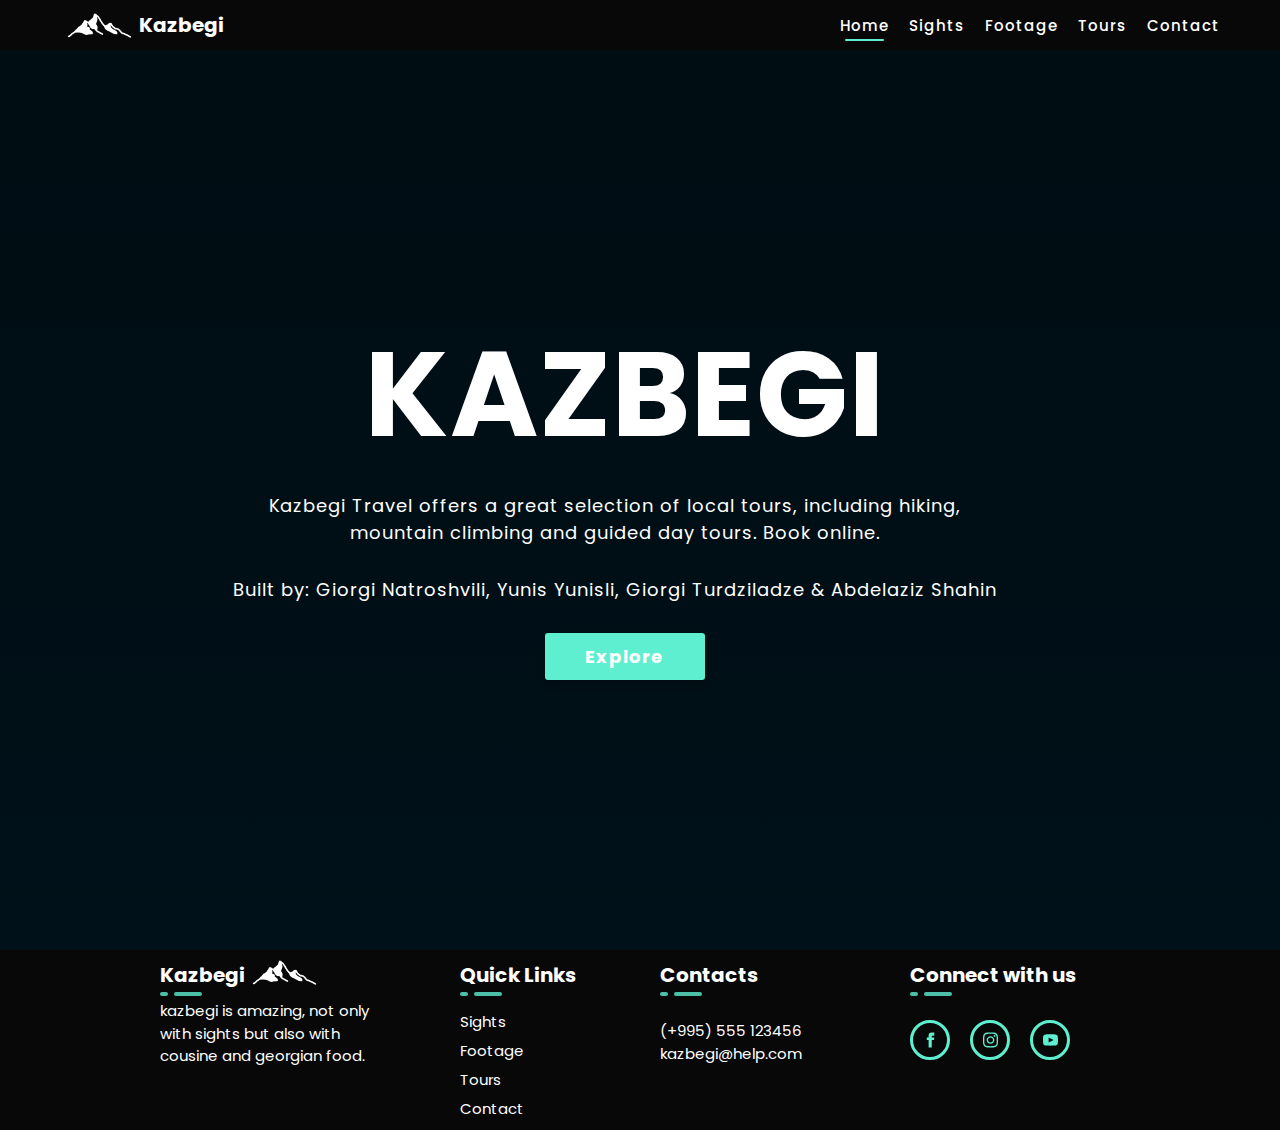
==== index.html @ eb4e68d3 "accesibility fixes" ====
<!DOCTYPE html>
<html lang="en">

<head>
    <meta charset="UTF-8">
    <meta http-equiv="X-UA-Compatible" content="IE=edge">
    <meta name="viewport" content="width=device-width, initial-scale=1.0">
    <title>Kazbegi Travel</title>
    <link rel="shortcut icon" href="public/images/logo/mountain-fav.png" type="image/x-icon">
    <link rel="preconnect" href="https://fonts.googleapis.com">
    <link rel="preconnect" href="https://fonts.gstatic.com" crossorigin>
    <link
        href="https://fonts.googleapis.com/css2?family=Dosis:wght@800&family=Poppins:wght@400;500;600;700&display=swap"
        rel="stylesheet">
    <!-- css  -->
    <link rel="stylesheet" href="public/sass/style.css">

</head>

<body>
    <div id="preloader">
    </div>

    <header class="primary-header">
        <div class="left-part">
            <a href="index.html">
                <img src="public/images/logo/mountain.png" alt="Kazbegi Logo" />
                <div class="logo">
                    <h1>Kazbegi</h1>
                </div>
            </a>
        </div>
        <div class="right-part">
            <div class="navbar" role="navigation">
                <ul>
                    <li><a class="active" href="index.html">Home</a></li>
                    <li><a href="sights.html">Sights</a></li>
                    <li><a href="footage.html">Footage</a></li>
                    <li><a href="tours.html">Tours</a></li>
                    <li><a href="contact.html">Contact</a></li>
                </ul>
            </div>
            <div class="ham-menu">
                <div class="line line-1"></div>
                <div class="line line-2"></div>
                <div class="line line-3"></div>
            </div>
        </div>
    </header>

    <main>
        <section class="banner" id="banner">
            <div class="banner-text">
                <h1>Kazbegi</h1>
                <p>Kazbegi Travel offers a great selection of local tours, including hiking, mountain climbing and
                    guided day
                    tours. Book online.</p>
                <p>Built by: Giorgi Natroshvili, Yunis Yunisli, Giorgi Turdziladze & Abdelaziz Shahin</p>
                <a href="sights.html" class="btn btn-get"><span>Explore</span></a>
            </div>
        </section>
    </main>

    <footer class="hcard">
        <div class="main-container">
          <div class="heading-foo org">
            <span>
              <h1>Kazbegi</h1>
              <img src="public/images/logo/mountain.png" alt="" />
            </span>
            <p>
              Kazbegi is amazing, not only with sights but also with cousine and
              Georgian food.
            </p>
          </div>
          <div class="social-media">
            <h1>Connect with us</h1>
            <ul>
              <li>
                <svg
                  xmlns="http://www.w3.org/2000/svg"
                  width="24"
                  height="24"
                  viewBox="0 0 24 24"
                  class="fill"
                >
                  <path
                    d="M9 8h-3v4h3v12h5v-12h3.642l.358-4h-4v-1.667c0-.955.192-1.333 1.115-1.333h2.885v-5h-3.808c-3.596 0-5.192 1.583-5.192 4.615v3.385z"
                  />
                </svg>
              </li>
              <li>
                <svg
                  xmlns="http://www.w3.org/2000/svg"
                  width="24"
                  height="24"
                  viewBox="0 0 24 24"
                  class="fill"
                >
                  <path
                    d="M12 2.163c3.204 0 3.584.012 4.85.07 3.252.148 4.771 1.691 4.919 4.919.058 1.265.069 1.645.069 4.849 0 3.205-.012 3.584-.069 4.849-.149 3.225-1.664 4.771-4.919 4.919-1.266.058-1.644.07-4.85.07-3.204 0-3.584-.012-4.849-.07-3.26-.149-4.771-1.699-4.919-4.92-.058-1.265-.07-1.644-.07-4.849 0-3.204.013-3.583.07-4.849.149-3.227 1.664-4.771 4.919-4.919 1.266-.057 1.645-.069 4.849-.069zm0-2.163c-3.259 0-3.667.014-4.947.072-4.358.2-6.78 2.618-6.98 6.98-.059 1.281-.073 1.689-.073 4.948 0 3.259.014 3.668.072 4.948.2 4.358 2.618 6.78 6.98 6.98 1.281.058 1.689.072 4.948.072 3.259 0 3.668-.014 4.948-.072 4.354-.2 6.782-2.618 6.979-6.98.059-1.28.073-1.689.073-4.948 0-3.259-.014-3.667-.072-4.947-.196-4.354-2.617-6.78-6.979-6.98-1.281-.059-1.69-.073-4.949-.073zm0 5.838c-3.403 0-6.162 2.759-6.162 6.162s2.759 6.163 6.162 6.163 6.162-2.759 6.162-6.163c0-3.403-2.759-6.162-6.162-6.162zm0 10.162c-2.209 0-4-1.79-4-4 0-2.209 1.791-4 4-4s4 1.791 4 4c0 2.21-1.791 4-4 4zm6.406-11.845c-.796 0-1.441.645-1.441 1.44s.645 1.44 1.441 1.44c.795 0 1.439-.645 1.439-1.44s-.644-1.44-1.439-1.44z"
                  />
                </svg>
              </li>
              <li>
                <svg
                  xmlns="http://www.w3.org/2000/svg"
                  width="24"
                  height="24"
                  viewBox="0 0 24 24"
                  class="fill"
                >
                  <path
                    d="M19.615 3.184c-3.604-.246-11.631-.245-15.23 0-3.897.266-4.356 2.62-4.385 8.816.029 6.185.484 8.549 4.385 8.816 3.6.245 11.626.246 15.23 0 3.897-.266 4.356-2.62 4.385-8.816-.029-6.185-.484-8.549-4.385-8.816zm-10.615 12.816v-8l8 3.993-8 4.007z"
                  />
                </svg>
              </li>
            </ul>
          </div>
          <div class="main">
            <h1>Quick Links</h1>
            <ul>
              <li><a href="sights.html">Sights</a></li>
              <li><a href="footage.html">Footage</a></li>
              <li><a href="tours.html">Tours</a></li>
              <li><a href="contact.html">Contact</a></li>
            </ul>
          </div>
          <div class="contact-info">
            <h1>Contacts</h1>
            <div class="contact-info-text">
              <p>(+995) 555 123456</p>
              <p>kazbegi@help.com</p>
            </div>
          </div>
        </div>
      </footer>

    <script src="public/js/main.js"></script>
</body>

</html>
---- public/sass/style.css ----
*,
*::after,
*::before {
  box-sizing: border-box;
  margin: 0;
  padding: 0;
  transition: all 280ms ease-in-out;
}

html {
  font-size: 62.5%;
  scroll-behavior: smooth;
}

::-webkit-scrollbar {
  width: 1rem;
}

::-webkit-scrollbar-track {
  background-color: hsl(198, 100%, 6%);
}

::-webkit-scrollbar-thumb {
  border: 2px solid hsl(198, 100%, 6%);
  border-radius: 50px;
  background-color: hsl(167, 82%, 65%);
}

body {
  font-family: "Poppins", sans-serif;
  background-color: hsl(198, 100%, 6%);
}

a,
a:visited,
a:active {
  text-decoration: none;
  color: hsl(0, 0%, 100%);
}

li {
  list-style: none;
}

#preloadder {
  position: fixed;
  top: 0;
  left: 0;
  width: 100%;
  height: 100%;
  overflow: hidden;
  background-color: hsl(0, 0%, 100%);
  display: flex;
  align-items: center;
  justify-content: center;
  background-image: url(../images/preloadder/loader.gif);
  background-position: center;
  background-repeat: no-repeat;
  background-size: 35%;
  z-index: 99999;
}

.btn {
  color: hsl(0, 0%, 100%);
  font-size: 1.8rem;
  display: flex;
  align-items: center;
  justify-content: center;
  flex-direction: row;
  gap: 0.5rem;
  background-color: hsl(167, 82%, 65%);
  padding: 1rem 2rem;
  border-radius: 3px;
  box-shadow: rgba(0, 0, 0, 0.24) 0px 3px 8px;
  overflow: hidden;
}
.btn span {
  color: hsl(0, 0%, 100%);
  font-weight: 700;
  letter-spacing: 1.2px;
  flex-wrap: nowrap;
}
.btn svg {
  color: hsl(0, 0%, 100%);
  width: 20px;
}
.btn:hover, .btn:visited {
  color: hsl(0, 0%, 100%);
}
.btn:hover span, .btn:visited span {
  transform: translateX(15px);
}
.btn:hover svg, .btn:visited svg {
  transform: translateX(600px);
}

.main-container {
  margin: 2rem auto;
  max-width: 1000px;
}

.main-text {
  max-width: 1000px;
  margin: 2rem auto;
  text-align: center;
  color: hsl(0, 0%, 100%);
}
.main-text h1 {
  font-size: 4rem;
  letter-spacing: 1.5px;
  margin-bottom: 2rem;
}
.main-text h1 span {
  color: hsl(167, 82%, 65%);
}
.main-text p {
  display: inline-block;
  font-size: 1.3rem;
  letter-spacing: 1px;
  position: relative;
  max-width: 80%;
  opacity: 70%;
}
.main-text p::before {
  content: "";
  position: absolute;
  top: 50%;
  left: -15px;
  transform: translateY(-50%) rotate(-45deg);
  width: 10px;
  height: 10px;
  border-radius: 50px;
  opacity: 20%;
  background-color: hsl(167, 82%, 65%);
}
.main-text p::after {
  content: "";
  position: absolute;
  top: 50%;
  right: -15px;
  transform: translateY(-50%) rotate(-45deg);
  width: 10px;
  height: 10px;
  border-radius: 50px;
  opacity: 20%;
  background-color: hsl(167, 82%, 65%);
}

.grid {
  display: grid;
}
.grid-2 {
  grid-template-columns: 1fr 1fr;
}
.grid-3 {
  grid-template-columns: 1fr 1fr 1fr;
}

.overlay1 {
  position: absolute;
  top: 0;
  left: 0;
  background: linear-gradient(rgb(0, 23, 33), transparent);
  width: 100%;
  height: 50px;
}

.overlay2 {
  position: absolute;
  bottom: 0;
  left: 0;
  background: linear-gradient(transparent, rgb(0, 23, 33));
  width: 100%;
  height: 50px;
}

.image-box {
  cursor: pointer;
  position: relative;
  z-index: -1;
  height: 450px;
  overflow: hidden;
  border-radius: 15px;
  box-shadow: rgba(0, 0, 0, 0.16) 0px 3px 6px, rgba(0, 0, 0, 0.23) 0px 3px 6px;
}
.image-box img {
  object-fit: cover;
  width: 100%;
  height: 100%;
}
.image-box .overlay {
  position: absolute;
  top: 0;
  left: 0;
  background-color: hsl(0, 0%, 10%);
  width: 100%;
  height: 100%;
  opacity: 60%;
}
.image-box-text {
  position: absolute;
  bottom: 10px;
  left: 15px;
}
.image-box-text h2 {
  font-size: 3rem;
  color: hsl(0, 0%, 100%);
  opacity: 80%;
}
.image-box-text p {
  font-size: 1.5rem;
  font-weight: 500;
  color: hsl(0, 0%, 100%);
  opacity: 80%;
}

.primary-header {
  position: sticky;
  top: 0;
  left: 0;
  width: 100%;
  display: flex;
  justify-content: space-between;
  align-items: center;
  background-color: hsl(0, 0%, 3%);
  color: hsl(0, 0%, 100%);
  padding: 1rem 2rem;
  z-index: 9999;
}
.primary-header .left-part,
.primary-header .left-part a {
  display: flex;
  flex-direction: row;
  align-items: center;
  cursor: pointer;
}
.primary-header .left-part img,
.primary-header .left-part a img {
  height: 25px;
  filter: grayscale(1) invert(1);
}
.primary-header .left-part .logo,
.primary-header .left-part a .logo {
  display: none;
}
.primary-header .left-part .logo h1,
.primary-header .left-part a .logo h1 {
  font-family: "Poppins", sans-serif;
  font-size: 2rem;
}
.primary-header .right-part .navbar {
  opacity: 0;
  position: absolute;
  top: -500px;
  right: 0;
  display: flex;
  flex-direction: column;
  width: 70%;
  gap: 1.5rem;
  letter-spacing: 1px;
  background-color: hsl(0, 0%, 10%);
  box-shadow: rgba(0, 0, 0, 0.3) 0px 19px 38px, rgba(0, 0, 0, 0.22) 0px 15px 12px;
  padding: 1rem;
}
.primary-header .right-part .navbar ul {
  display: flex;
  align-items: center;
  gap: 2rem;
  flex-direction: column;
}
.primary-header .right-part .navbar ul li {
  position: relative;
}
.primary-header .right-part .navbar ul li a {
  color: hsl(0, 0%, 100%);
  font-size: 2rem;
  font-weight: 500;
}
.primary-header .right-part .navbar ul li a:hover {
  color: hsl(167, 82%, 65%);
}
.primary-header .right-part .navbar ul li a.active::after {
  content: "";
  display: block;
  position: absolute;
  width: calc(100% - 10px);
  border-radius: 2px;
  left: 5px;
  bottom: -4px;
  height: 2px;
  background-color: hsl(167, 82%, 65%);
}
.primary-header .right-part .navbar.active {
  opacity: 1;
  top: 50px;
}
.primary-header .right-part .ham-menu {
  display: flex;
  flex-direction: column;
  justify-content: center;
  align-items: center;
  gap: 0.5rem;
  cursor: pointer;
}
.primary-header .right-part .ham-menu .line {
  width: 35px;
  height: 0.6rem;
  background-color: hsl(0, 0%, 100%);
  border-radius: 5px;
}
.primary-header .right-part .ham-menu.active .line {
  transform-origin: 10px 3px;
}
.primary-header .right-part .ham-menu.active .line-1 {
  transform: rotate(405deg);
}
.primary-header .right-part .ham-menu.active .line-2 {
  display: none;
}
.primary-header .right-part .ham-menu.active .line-3 {
  transform: rotate(-405deg);
}

.banner {
  position: relative;
  background: linear-gradient(rgba(0, 0, 0, 0.4), rgba(0, 0, 0, 0.2)), url("https://images.unsplash.com/photo-1607068891828-f16297950a66?q=80&w=2702&auto=format&fit=crop&ixlib=rb-4.0.3&ixid=M3wxMjA3fDB8MHxwaG90by1wYWdlfHx8fGVufDB8fHx8fA%3D%3D");
  background-position: center;
  background-size: cover;
  background-repeat: no-repeat;
  width: 100%;
  height: 100vh;
  display: flex;
  align-items: center;
  padding: 1rem 5rem 1rem 2rem;
}
.banner-text {
  width: 100%;
  margin: 0 auto;
  text-align: left;
  line-height: 1.5;
}
.banner-text h1 {
  font-size: 8vh;
  color: hsl(0, 0%, 100%);
  margin-bottom: 2rem;
  letter-spacing: 1px;
  text-transform: uppercase;
  line-height: 1.3;
  font-family: "Poppins", sans-serif;
}
.banner-text h1 span {
  color: hsl(167, 82%, 65%);
}
.banner-text p {
  color: hsl(0, 0%, 100%);
  font-size: 1.8rem;
  letter-spacing: 1px;
  margin-bottom: 3rem;
  padding-right: 2rem;
}
.banner-text .btn-get {
  display: inline-block;
  padding: 1rem 4rem;
}
.banner-text .btn-get:hover {
  background-color: hsl(167, 61%, 45%);
}

.explore {
  width: 100%;
  height: 100%;
  padding: 2rem;
}
.explore .main-container {
  display: grid;
  grid-template-columns: repeat(auto-fit, minmax(275px, 1fr));
  gap: 2rem;
}

.about {
  padding: 2rem;
}
.about .main-container {
  display: grid;
  grid-template-columns: 1fr;
  border-radius: 10px;
  overflow: hidden;
  box-shadow: rgba(0, 0, 0, 0.25) 0px 0.0625em 0.0625em, rgba(0, 0, 0, 0.25) 0px 0.125em 0.5em, rgba(255, 255, 255, 0.1) 0px 0px 0px 1px inset;
}
.about .main-container video {
  width: 100%;
  height: 100%;
  object-fit: cover;
}

.tour {
  width: 100%;
  padding: 2rem;
}
.tour .main-container {
  margin: 5rem auto 3rem auto;
}
.tour .main-container .tour-cards {
  display: grid;
  grid-template-columns: 1fr;
  gap: 2rem;
}
.tour .main-container .tour-cards:not(:first-child) {
  margin-top: 8rem;
}
.tour .main-container .tour-cards .image-box {
  border-radius: 5px;
  grid-column: span 2;
  height: auto;
}
.tour .main-container .tour-cards .image-box .overlay {
  opacity: 25%;
}
.tour .main-container .tour-cards .image-box-text h2 {
  font-size: 1.3rem;
}
.tour .main-container .tour-cards .image-box-text p {
  font-size: 1rem;
}
.tour .main-container .tour-cards-text {
  color: hsl(0, 0%, 100%);
  line-height: 1.7;
}
.tour .main-container .tour-cards-text h1 {
  cursor: pointer;
  font-size: 3rem;
  margin-bottom: 1rem;
}
.tour .main-container .tour-cards-text h1:hover {
  color: hsl(167, 82%, 65%);
}
.tour .main-container .tour-cards-text p {
  cursor: pointer;
  font-size: 1.3rem;
  opacity: 70%;
  margin-bottom: 3rem;
}
.tour .main-container .tour-cards-text .btn-map {
  display: flex;
  align-items: center;
  flex-direction: row;
  column-gap: 0.5rem;
  color: hsl(167, 82%, 65%);
  text-decoration: underline;
}
.tour .main-container .tour-cards-text .btn-map svg {
  width: 25px;
}
.tour .main-container .tour-cards-text .btn-map span {
  font-size: 1.4rem;
}
.tour .main-container .tour-cards-text .price {
  width: 100%;
  max-width: 500px;
  cursor: pointer;
  margin-top: 3rem;
  display: flex;
  flex-direction: row;
  align-items: center;
  color: hsl(0, 0%, 3%);
  border-radius: 50px;
  text-align: center;
}
.tour .main-container .tour-cards-text .price p {
  padding: 0.6rem;
  background-color: hsl(0, 0%, 100%);
  text-align: center;
  font-size: 1.3rem;
  flex-basis: 35%;
  margin: 0;
  color: hsl(0, 0%, 3%);
  opacity: 100%;
  font-weight: 700;
  display: flex;
  flex-direction: column;
  border-radius: 10rem 0rem 0rem 10rem;
}
.tour .main-container .tour-cards-text .price h2 {
  padding: 1.5rem 0rem;
  border-radius: 0rem 10rem 10rem 0rem;
  background-color: hsl(0, 0%, 90%);
  flex-basis: 75%;
  opacity: 80%;
}
.tour .individual-tours {
  width: 100%;
  text-align: center;
  font-size: 1.5rem;
  font-weight: 700;
  color: hsl(167, 82%, 65%);
  background-color: transparent;
}
.tour .individual-tours a {
  font-size: 2rem;
  color: hsl(0, 0%, 100%);
}
.tour .individual-tours a:hover {
  color: hsl(167, 82%, 65%);
}

.sale {
  background: linear-gradient(to top left, rgba(17, 97, 106, 0.3), rgba(255, 255, 255, 0)), url("https://images.unsplash.com/photo-1488415032361-b7e238421f1b?ixlib=rb-1.2.1&ixid=MnwxMjA3fDB8MHxwaG90by1wYWdlfHx8fGVufDB8fHx8&auto=format&fit=crop&w=869&q=80");
  background-repeat: no-repeat;
  background-size: cover;
  background-position: center;
  width: 100%;
  height: 100vh;
  color: hsl(0, 0%, 100%);
  padding: 5rem 2rem;
  position: relative;
  display: flex;
  justify-content: center;
  align-items: center;
}
.sale .heading {
  display: flex;
  justify-content: space-between;
  align-items: center;
  flex-direction: row;
  margin-bottom: 2rem;
}
.sale .heading h1 {
  cursor: pointer;
  font-size: 4rem;
}
.sale .heading h1:hover {
  color: hsl(167, 82%, 65%);
}
.sale .heading h2 {
  font-size: 1.6rem;
  text-transform: uppercase;
  padding: 0.5rem 1rem;
  background-color: hsl(198, 100%, 6%);
  color: hsl(167, 82%, 65%);
  border-radius: 50px;
}
.sale .info {
  width: 100%;
  margin-bottom: 2rem;
}
.sale .info p {
  font-size: 1.4rem;
}
.sale .price {
  width: 100%;
  max-width: 500px;
  cursor: pointer;
  margin-top: 3rem;
  display: flex;
  flex-direction: row;
  align-items: center;
  color: hsl(0, 0%, 3%);
  border-radius: 50px;
  text-align: center;
}
.sale .price p {
  padding: 0.6rem;
  background-color: hsl(0, 0%, 100%);
  text-align: center;
  font-size: 1.3rem;
  flex-basis: 35%;
  margin: 0;
  color: hsl(0, 0%, 3%);
  opacity: 100%;
  font-weight: 700;
  display: flex;
  flex-direction: column;
  border-radius: 10rem 0rem 0rem 10rem;
}
.sale .price h2 {
  padding: 1.5rem 0rem;
  border-radius: 0rem 10rem 10rem 0rem;
  background-color: hsl(0, 0%, 90%);
  flex-basis: 75%;
  opacity: 80%;
}

.footage {
  padding: 2rem;
}
.footage .main-container {
  display: grid;
  grid-template-columns: repeat(auto-fit, minmax(275px, 1fr));
  gap: 2rem;
  margin-top: 4rem;
}
.footage .main-container .image {
  position: relative;
  cursor: pointer;
  width: 100%;
  height: 280px;
  background-color: #2dbb9c;
  border-radius: 3px;
  overflow: hidden;
}
.footage .main-container .image img {
  width: 100%;
  height: 100%;
  object-fit: cover;
}
.footage .main-container .image h3 {
  position: absolute;
  top: 50%;
  left: 50%;
  transform: translateX(-50%) translateY(-50%);
  color: hsl(0, 0%, 100%);
  font-size: 3rem;
  text-align: center;
  text-transform: uppercase;
  opacity: 0;
}
.footage .main-container .image:hover {
  transform: scale(1.02);
}
.footage .main-container .image:hover img {
  opacity: 70%;
}
.footage .main-container .image:hover h3 {
  opacity: 1;
}

.contact {
  padding: 2rem;
  min-height: calc(100vh - 220px);
}
.contact .main-container form {
  width: 100%;
  max-width: 600px;
  color: hsl(0, 0%, 100%);
  display: flex;
  justify-content: center;
  align-items: center;
  flex-direction: column;
  row-gap: 1rem;
  margin: 0 auto;
}
.contact .main-container .btn-send {
  margin-top: 2rem;
  padding: 1rem 4rem;
  border: none;
  cursor: pointer;
  background-color: hsl(167, 82%, 65%);
  color: hsl(198, 100%, 6%);
  font-weight: 700;
  font-size: 1.6rem;
}
.contact .main-container .btn-send:hover {
  background-color: hsl(167, 61%, 45%);
}
.contact .main-container .phone,
.contact .main-container .name,
.contact .main-container .message {
  width: 100%;
  display: flex;
  flex-direction: column;
}
.contact .main-container .phone label,
.contact .main-container .name label,
.contact .main-container .message label {
  font-size: 1.5rem;
  margin: 1rem 0;
  letter-spacing: 1.2px;
}
.contact .main-container .phone input,
.contact .main-container .phone textarea,
.contact .main-container .name input,
.contact .main-container .name textarea,
.contact .main-container .message input,
.contact .main-container .message textarea {
  padding: 1rem 1.4rem;
  font-size: 1.3rem;
  border: 2px solid hsl(167, 82%, 65%);
  background-color: transparent;
  outline: none;
  color: hsl(167, 82%, 65%);
  resize: none;
}
.contact .main-container .phone input::placeholder,
.contact .main-container .phone textarea::placeholder,
.contact .main-container .name input::placeholder,
.contact .main-container .name textarea::placeholder,
.contact .main-container .message input::placeholder,
.contact .main-container .message textarea::placeholder {
  color: hsl(0, 0%, 100%);
  opacity: 70%;
}

footer {
  background-color: hsl(0, 0%, 3%);
}
footer .footer-image {
  width: 100%;
  height: 80vh;
  background: url("https://images.unsplash.com/photo-1604067276420-ed543c169968?q=80&w=2674&auto=format&fit=crop&ixlib=rb-4.0.3&ixid=M3wxMjA3fDB8MHxwaG90by1wYWdlfHx8fGVufDB8fHx8fA%3D%3D");
  background-position: center;
  background-repeat: no-repeat;
  background-size: cover;
  position: relative;
}
footer .footer-image .overlay2 {
  background: linear-gradient(transparent, rgb(8, 8, 8), rgb(8, 8, 8));
}
footer .main-container {
  background-color: hsl(0, 0%, 3%);
  color: hsl(0, 0%, 100%);
  margin: 0rem auto;
  padding: 1rem 2rem;
  display: grid;
  grid-template-columns: repeat(auto-fit, minmax(200px, 1fr));
  gap: 4rem;
}
footer .main-container img {
  filter: grayscale(1) invert(1);
  margin-bottom: 0.1rem;
  height: 25px;
}
footer .main-container p {
  line-height: 1.5;
  font-size: 1.5rem;
  text-transform: lowercase;
}
footer .main-container h1 {
  font-size: 2rem;
  position: relative;
}
footer .main-container h1::after {
  content: "";
  position: absolute;
  bottom: -6px;
  left: 1.4rem;
  width: 28px;
  height: 0.4rem;
  background-color: hsl(167, 82%, 65%);
  border-radius: 8px;
  opacity: 80%;
}
footer .main-container h1::before {
  content: "";
  position: absolute;
  bottom: -6px;
  left: 0;
  width: 0.8rem;
  height: 0.4rem;
  background-color: hsl(167, 82%, 65%);
  border-radius: 8px;
  opacity: 80%;
}
footer .main-container .heading-foo span {
  display: flex;
}
footer .main-container .heading-foo h1 {
  margin-bottom: 1rem;
}
footer .main-container .social-media {
  order: 3;
  display: flex;
  justify-content: left;
  flex-direction: column;
  gap: 3rem;
}
footer .main-container .social-media ul {
  display: flex;
  align-items: center;
  flex-direction: row;
  gap: 2rem;
}
footer .main-container .social-media ul li {
  cursor: pointer;
  flex-wrap: nowrap;
  width: 40px;
  aspect-ratio: 1/1;
  background-color: transparent;
  border: 3px solid hsl(167, 82%, 65%);
  border-radius: 100px;
  display: flex;
  justify-content: center;
  align-items: center;
}
footer .main-container .social-media ul li .fill {
  fill: hsl(167, 82%, 65%);
}
footer .main-container .social-media ul li svg {
  color: hsl(167, 82%, 65%);
  width: 1.5rem;
}
footer .main-container .social-media ul li:hover {
  background-color: hsl(167, 82%, 65%);
}
footer .main-container .social-media ul li:hover .fill {
  fill: hsl(198, 100%, 6%);
}
footer .main-container .social-media ul li:hover svg {
  color: hsl(198, 100%, 6%);
}
footer .main-container .main {
  display: flex;
  justify-content: left;
  flex-direction: column;
  gap: 2rem;
}
footer .main-container .main ul {
  display: flex;
  flex-direction: column;
  gap: 0.6rem;
}
footer .main-container .main ul li a {
  font-size: 1.5rem;
}
footer .main-container .main ul li a:hover {
  color: hsl(167, 82%, 65%);
}
footer .main-container .contact-info {
  display: flex;
  flex-direction: column;
  gap: 3rem;
}
footer .credit {
  margin: 5rem auto 0rem;
  padding: 0 0 4rem 0;
  color: hsl(0, 0%, 100%);
  text-align: center;
  letter-spacing: 1.2px;
}
footer .credit a {
  color: hsl(167, 82%, 65%);
}

@media (min-width: 868px) {
  #preloadder {
    background-size: 15%;
  }
  .primary-header {
    padding: 1rem 6rem;
    gap: 2rem;
  }
  .primary-header .left-part .logo,
  .primary-header .left-part a .logo {
    display: inline-block;
  }
  .primary-header .right-part {
    display: flex;
    flex-direction: row;
    justify-content: space-between;
  }
  .primary-header .right-part .navbar {
    background-color: transparent;
    box-shadow: none;
    opacity: 1;
    flex-direction: row;
    width: 100%;
    position: relative;
    top: 0;
    right: 0;
    padding: 0;
  }
  .primary-header .right-part .navbar ul {
    flex-direction: row;
  }
  .primary-header .right-part .navbar ul li a {
    font-size: 1.5rem;
  }
  .primary-header .right-part .ham-menu {
    display: none;
  }
  .banner-text {
    text-align: center;
    width: 65%;
  }
  .banner-text h1 {
    font-size: 12rem;
  }
  .about .main-text p {
    width: 80%;
  }
  .tour .main-container .tour-cards {
    grid-template-columns: 1fr 1fr;
  }
  .tour .main-container .tour-cards .image-box {
    grid-column: 1/1;
  }
  .sale .info {
    width: 50%;
  }
  footer .main-container .main {
    padding: 0 0 0 5rem;
  }
}

/*# sourceMappingURL=style.css.map */
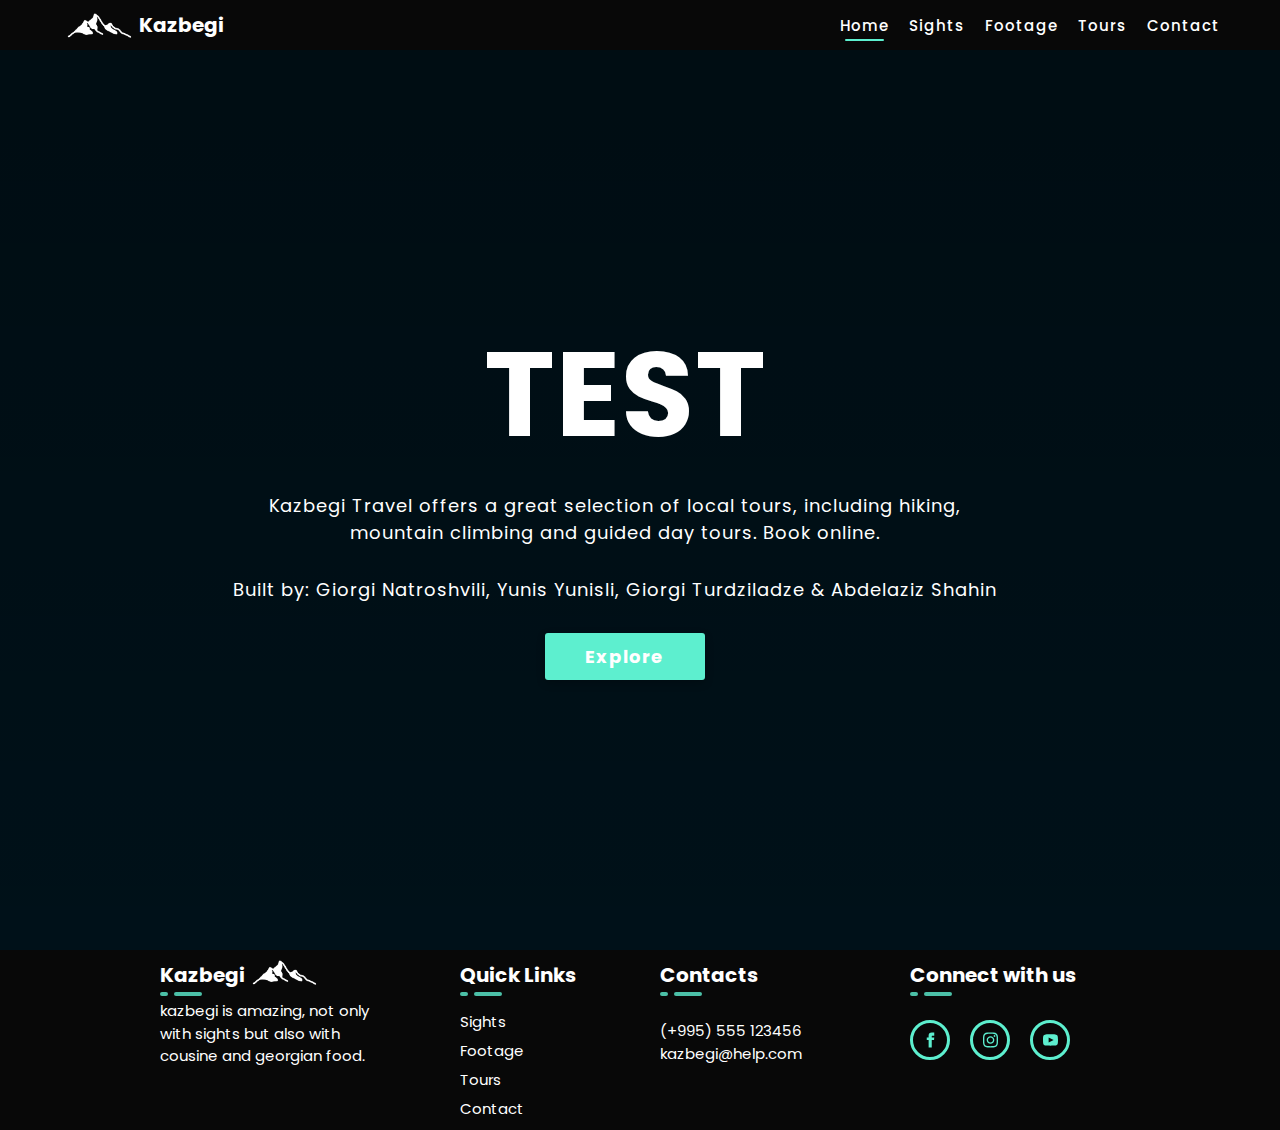
==== commit 44c3abc5: "auto sync test" ====
--- a/index.html
+++ b/index.html
@@ -51,7 +51,7 @@
     <main>
         <section class="banner" id="banner">
             <div class="banner-text">
-                <h1>Kazbegi</h1>
+                <h1>TEST</h1>
                 <p>Kazbegi Travel offers a great selection of local tours, including hiking, mountain climbing and
                     guided day
                     tours. Book online.</p>
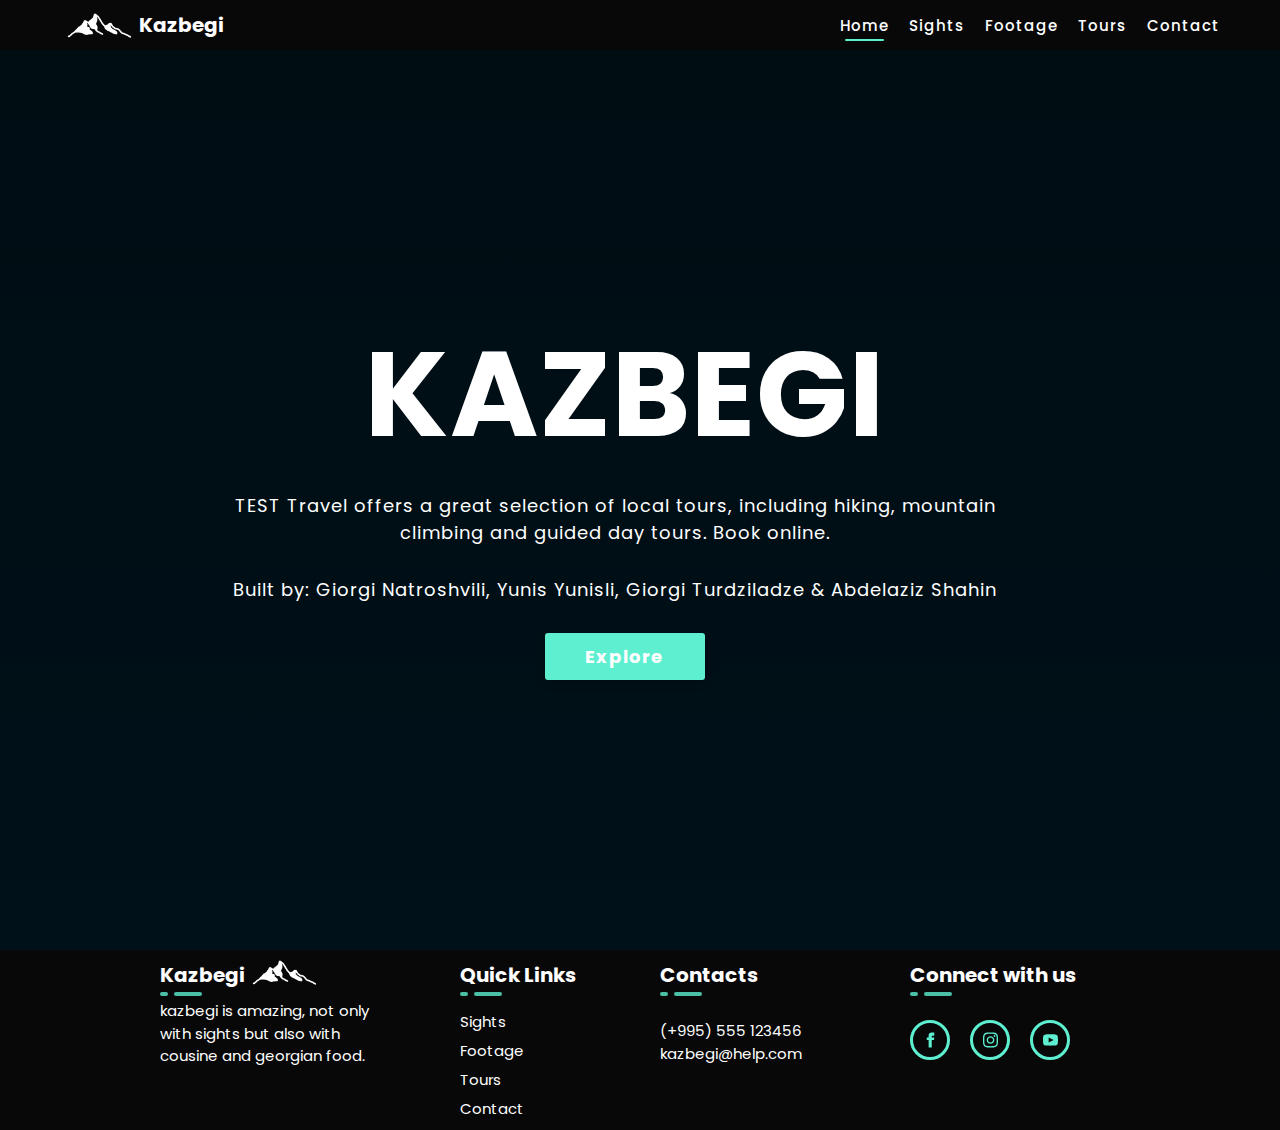
==== commit 6191870c: "auto sync test 2" ====
--- a/index.html
+++ b/index.html
@@ -51,8 +51,8 @@
     <main>
         <section class="banner" id="banner">
             <div class="banner-text">
-                <h1>TEST</h1>
-                <p>Kazbegi Travel offers a great selection of local tours, including hiking, mountain climbing and
+                <h1>Kazbegi</h1>
+                <p>TEST Travel offers a great selection of local tours, including hiking, mountain climbing and
                     guided day
                     tours. Book online.</p>
                 <p>Built by: Giorgi Natroshvili, Yunis Yunisli, Giorgi Turdziladze & Abdelaziz Shahin</p>
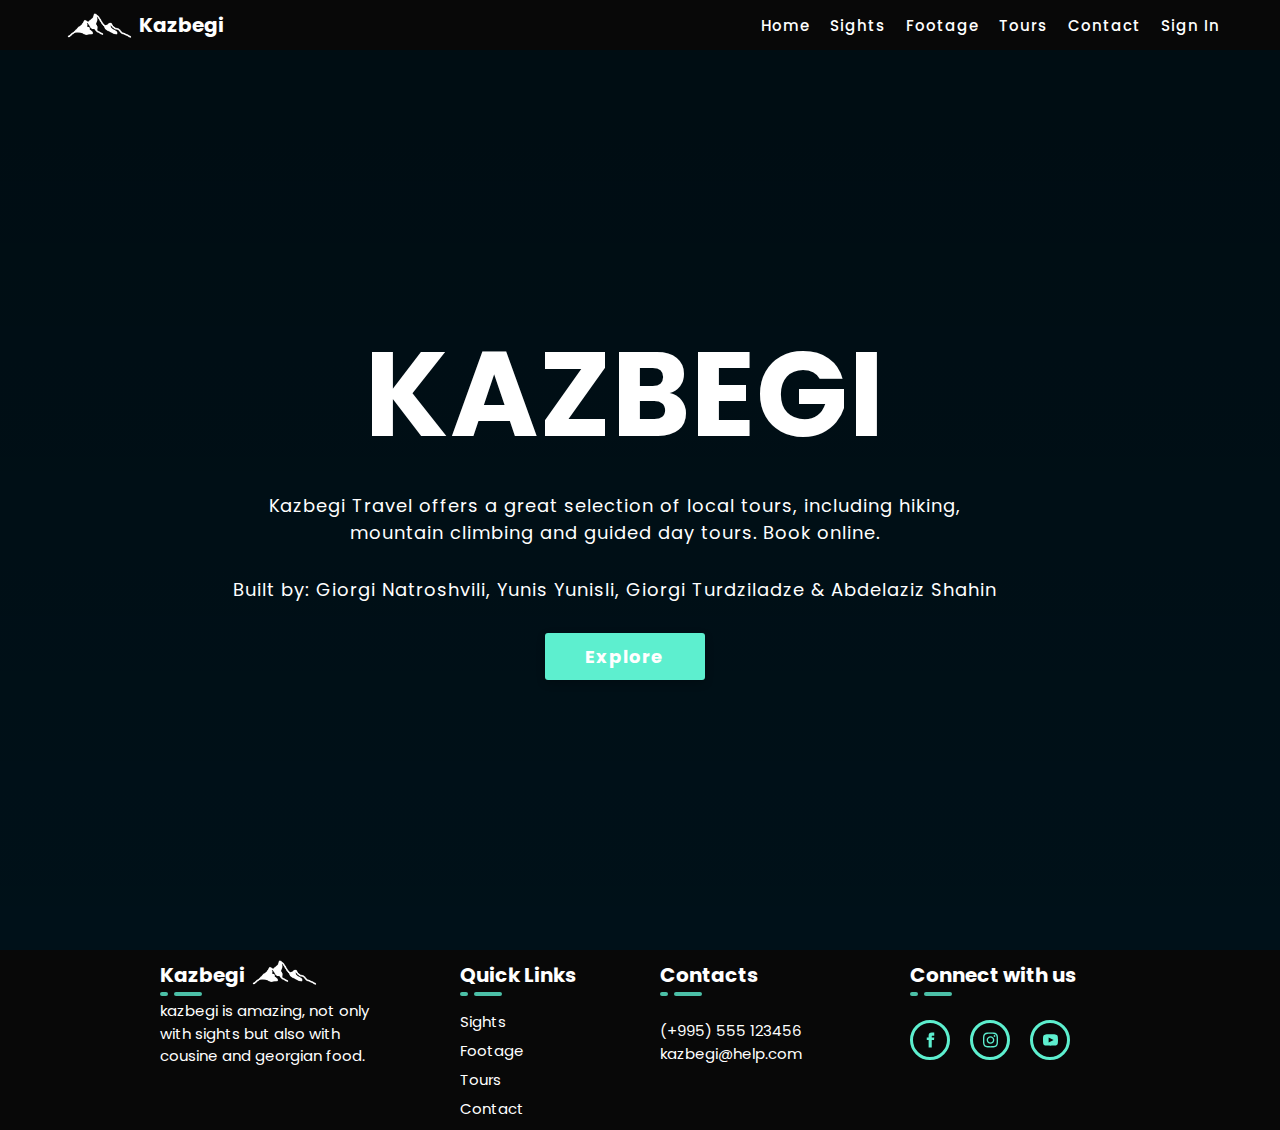
==== commit 351844e5: "header fixes" ====
--- a/index.html
+++ b/index.html
@@ -33,11 +33,12 @@
         <div class="right-part">
             <div class="navbar" role="navigation">
                 <ul>
-                    <li><a class="active" href="index.html">Home</a></li>
-                    <li><a href="sights.html">Sights</a></li>
-                    <li><a href="footage.html">Footage</a></li>
-                    <li><a href="tours.html">Tours</a></li>
-                    <li><a href="contact.html">Contact</a></li>
+                  <li><a href="index.html">Home</a></li>
+                  <li><a href="sights.html">Sights</a></li>
+                  <li><a href="footage.html">Footage</a></li>
+                  <li><a href="tours.php">Tours</a></li>
+                  <li><a href="contact.html">Contact</a></li>
+                  <li><a href="signin.html">Sign In</a></li> <!-- Added Sign In item -->
                 </ul>
             </div>
             <div class="ham-menu">
@@ -52,11 +53,11 @@
         <section class="banner" id="banner">
             <div class="banner-text">
                 <h1>Kazbegi</h1>
-                <p>TEST Travel offers a great selection of local tours, including hiking, mountain climbing and
+                <p>Kazbegi Travel offers a great selection of local tours, including hiking, mountain climbing and
                     guided day
                     tours. Book online.</p>
                 <p>Built by: Giorgi Natroshvili, Yunis Yunisli, Giorgi Turdziladze & Abdelaziz Shahin</p>
-                <a href="sights.html" class="btn btn-get"><span>Explore</span></a>
+                <a href="sights.php" class="btn btn-get"><span>Explore</span></a>
             </div>
         </section>
     </main>
@@ -120,9 +121,9 @@
           <div class="main">
             <h1>Quick Links</h1>
             <ul>
-              <li><a href="sights.html">Sights</a></li>
+              <li><a href="sights.php">Sights</a></li>
               <li><a href="footage.html">Footage</a></li>
-              <li><a href="tours.html">Tours</a></li>
+              <li><a href="tours.php">Tours</a></li>
               <li><a href="contact.html">Contact</a></li>
             </ul>
           </div>
--- a/public/sass/style.css
+++ b/public/sass/style.css
@@ -890,5 +890,45 @@
     padding: 0 0 0 5rem;
   }
 }
+.input-info {
+  font-family: "Poppins", sans-serif;
+  font-size: 1.5rem;
+  color: hsl(0, 0%, 100%);
+}
+
+.txt-position {
+  margin-left: 320px;
+  width: calc(100% - 320px);
+  z-index: 1;
+  margin-top: -450px;
+}
+
+.img-position {
+  z-index: -1;
+  height: 450px;
+  width: 300px;
+}
+
+.img-position2 {
+  z-index: -1;
+  height: 800px;
+  width: 600px;
+}
+
+.book-tour {
+  display: flex;
+  justify-content: center; /* Center horizontally */
+  margin-top: 20px; /* Adjust margin as needed */
+}
+
+.txt-position-tour-detail {
+  max-width: 400px; /* Limiting maximum width */
+  margin-left: auto; /* Aligning text to the right side */
+  margin-right: auto;
+}
+
+.txt-position-tour-detail p {
+  text-align: left; /* Aligning text to the left within the container */
+}
 
 /*# sourceMappingURL=style.css.map */
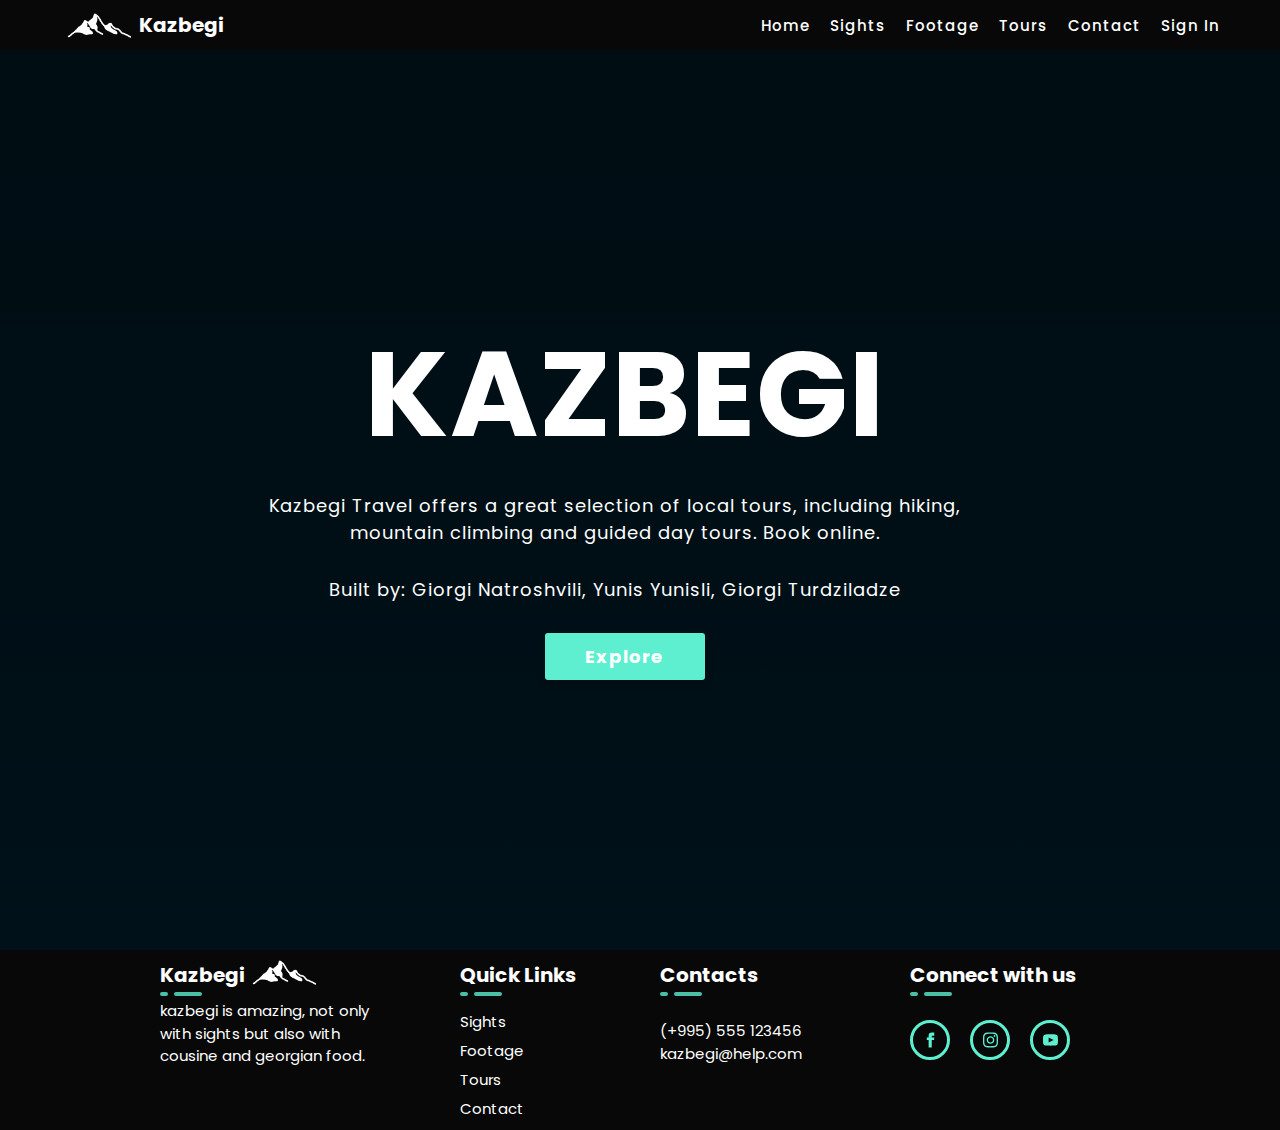
==== commit e5fa1fe1: "remove zizu from code" ====
--- a/index.html
+++ b/index.html
@@ -34,11 +34,11 @@
             <div class="navbar" role="navigation">
                 <ul>
                   <li><a href="index.html">Home</a></li>
-                  <li><a href="sights.html">Sights</a></li>
-                  <li><a href="footage.html">Footage</a></li>
+                  <li><a href="sights.php">Sights</a></li>
+                  <li><a href="footage.php">Footage</a></li>
                   <li><a href="tours.php">Tours</a></li>
                   <li><a href="contact.html">Contact</a></li>
-                  <li><a href="signin.html">Sign In</a></li> <!-- Added Sign In item -->
+                  <li><a href="sign_in.php">Sign In</a></li> <!-- Added Sign In item -->
                 </ul>
             </div>
             <div class="ham-menu">
@@ -56,7 +56,7 @@
                 <p>Kazbegi Travel offers a great selection of local tours, including hiking, mountain climbing and
                     guided day
                     tours. Book online.</p>
-                <p>Built by: Giorgi Natroshvili, Yunis Yunisli, Giorgi Turdziladze & Abdelaziz Shahin</p>
+                <p>Built by: Giorgi Natroshvili, Yunis Yunisli, Giorgi Turdziladze</p>
                 <a href="sights.php" class="btn btn-get"><span>Explore</span></a>
             </div>
         </section>
@@ -122,7 +122,7 @@
             <h1>Quick Links</h1>
             <ul>
               <li><a href="sights.php">Sights</a></li>
-              <li><a href="footage.html">Footage</a></li>
+              <li><a href="footage.php">Footage</a></li>
               <li><a href="tours.php">Tours</a></li>
               <li><a href="contact.html">Contact</a></li>
             </ul>
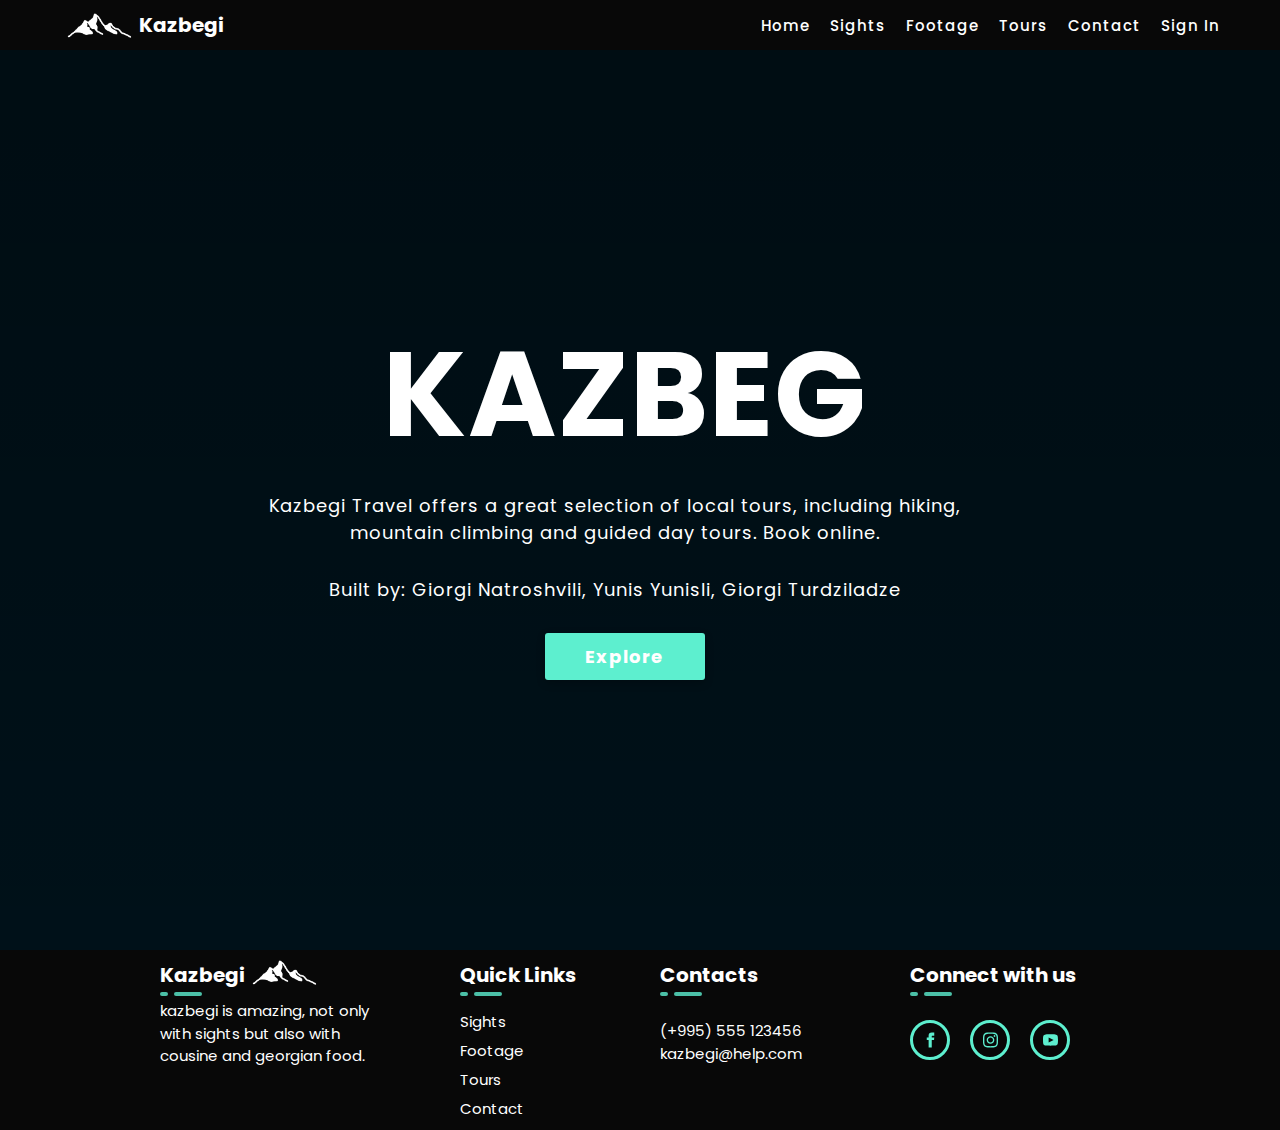
==== commit c5c5c306: "check if server works" ====
--- a/index.html
+++ b/index.html
@@ -52,7 +52,7 @@
     <main>
         <section class="banner" id="banner">
             <div class="banner-text">
-                <h1>Kazbegi</h1>
+                <h1>Kazbeg</h1>
                 <p>Kazbegi Travel offers a great selection of local tours, including hiking, mountain climbing and
                     guided day
                     tours. Book online.</p>
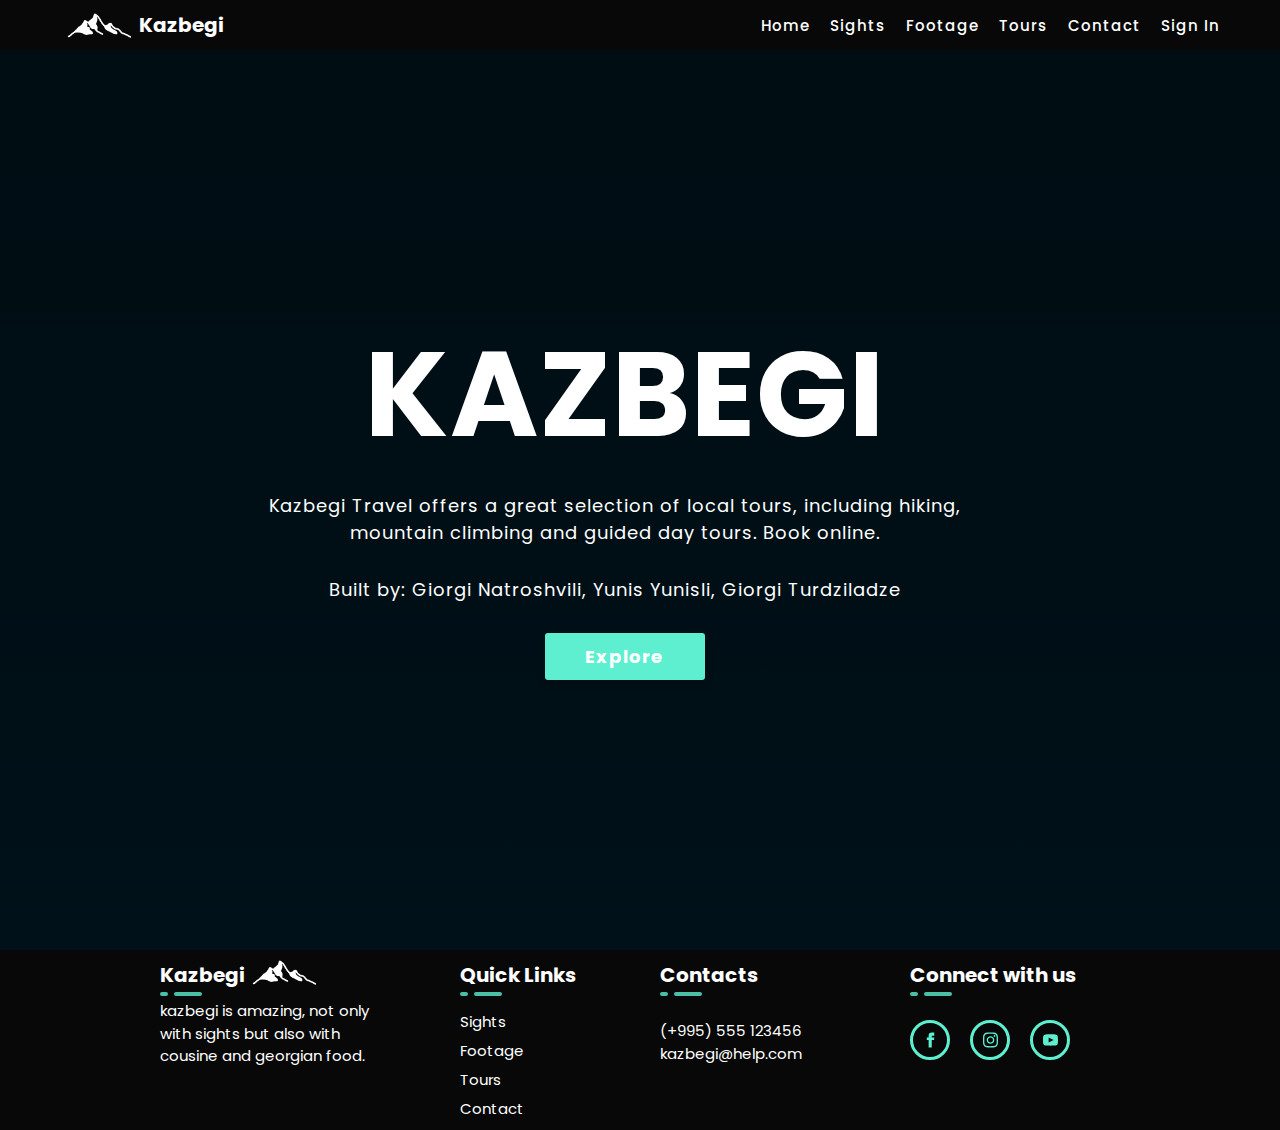
==== commit 553e7783: "sights buttons fixing and info passing" ====
--- a/index.html
+++ b/index.html
@@ -52,7 +52,7 @@
     <main>
         <section class="banner" id="banner">
             <div class="banner-text">
-                <h1>Kazbeg</h1>
+                <h1>Kazbegi</h1>
                 <p>Kazbegi Travel offers a great selection of local tours, including hiking, mountain climbing and
                     guided day
                     tours. Book online.</p>
